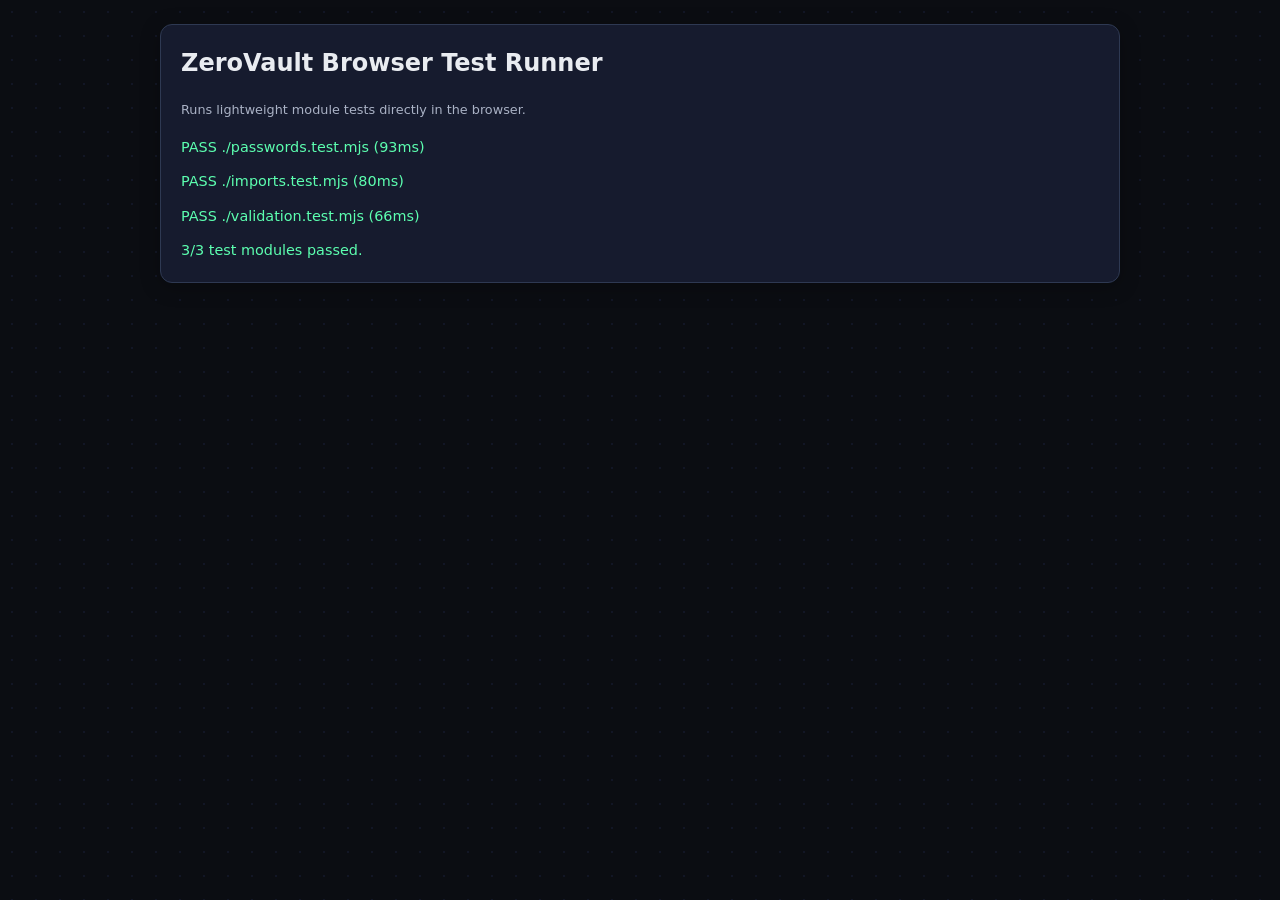
==== tests/index.html @ 539af024 "[Update] - Argon2id runtime integration hooks surfaced in create/security flows, with real runtime d" ====
<!doctype html>
<html lang="en">
<head>
  <meta charset="utf-8" />
  <meta name="viewport" content="width=device-width, initial-scale=1" />
  <title>ZeroVault Tests</title>
  <link rel="stylesheet" href="../styles.css" />
</head>
<body>
  <main class="container">
    <div class="card">
      <h2>ZeroVault Browser Test Runner</h2>
      <p class="small muted">Runs lightweight module tests directly in the browser.</p>
      <div id="results" class="stack-sm"></div>
    </div>
  </main>
  <script type="module" src="./runner.js"></script>
</body>
</html>
---- styles.css ----
/* Modern Reset & Base Styles */
:root {
  --bg: #0b0d12;
  --bg-dots: #121625;
  --panel: #161b2e;
  --panel-hover: #1c223a;
  --text: #e9ecf1;
  --muted: #aab2c5;
  --primary: #5267df;
  --primary-hover: #3d50bf;
  --secondary: #1e2642;
  --secondary-hover: #293254;
  --danger: #ff5c7a;
  --danger-hover: #d6405d;
  --ok: #5cffb0;
  --border: #2e3952;
  --radius: 12px;
  --font-main: 'Inter', system-ui, -apple-system, Segoe UI, Roboto, sans-serif;
  --shadow: 0 4px 20px rgba(0, 0, 0, 0.25);
  --transition: all 0.2s cubic-bezier(0.25, 0.46, 0.45, 0.94);
}

*,
*::before,
*::after {
  box-sizing: border-box;
}

body {
  margin: 0;
  font-family: var(--font-main);
  background-color: var(--bg);
  /* Dot grid pattern for subtle background texture */
  background-image: radial-gradient(var(--bg-dots) 1.5px, transparent 1.5px);
  background-size: 24px 24px;
  color: var(--text);
  line-height: 1.5;
  -webkit-font-smoothing: antialiased;
}

.skip-link {
  position: absolute;
  left: -9999px;
  top: 12px;
  z-index: 200;
  background: #fff;
  color: #111;
  padding: 10px 14px;
  border-radius: 8px;
}

.skip-link:focus {
  left: 12px;
}

/* Animations */
@keyframes fadeIn {
  from {
    opacity: 0;
    transform: translateY(10px);
  }

  to {
    opacity: 1;
    transform: translateY(0);
  }
}

#app {
  animation: fadeIn 0.4s ease-out;
}

/* SEO hidden content */
.seo-content {
  position: absolute;
  left: -9999px;
  width: 1px;
  height: 1px;
  overflow: hidden;
}

/* Header */
.header {
  display: flex;
  align-items: center;
  justify-content: space-between;
  padding: 16px 5%;
  background: rgba(11, 13, 18, 0.85);
  backdrop-filter: blur(12px);
  border-bottom: 1px solid var(--border);
  position: sticky;
  top: 0;
  z-index: 100;
  flex-wrap: wrap;
  /* Allow wrapping on small screens */
}

.header-left {
  display: flex;
  align-items: center;
  gap: 16px;
}

.logo {
  height: 38px;
  width: auto;
  border-radius: 8px;
  /* Optional: adds subtle rounding if square */
}

.header h1 {
  font-size: 1.25rem;
  margin: 0;
  background: linear-gradient(90deg, #fff, #aab2c5);
  background-clip: text;
  -webkit-background-clip: text;
  -webkit-text-fill-color: transparent;
  line-height: 1.2;
}

/* Container */
.container {
  max-width: 1000px;
  margin: 0 auto;
  padding: 24px 20px;
}

/* Footer */
.footer {
  padding: 24px 5%;
  border-top: 1px solid var(--border);
  color: var(--muted);
  text-align: center;
  background: var(--bg);
  margin-top: auto;
}

/* Cards & Panels */
.card {
  background: var(--panel);
  border: 1px solid var(--border);
  border-radius: var(--radius);
  padding: 20px;
  margin-bottom: 20px;
  box-shadow: var(--shadow);
  transition: var(--transition);
}

.card:hover {
  border-color: #404c6b;
}

.card h2 {
  margin-top: 0;
  font-size: 1.5rem;
}

.card h3 {
  margin-top: 0;
  font-size: 1.1rem;
  border-bottom: 1px solid var(--border);
  padding-bottom: 10px;
  margin-bottom: 16px;
}

/* Layout Grid */
.row {
  display: grid;
  grid-template-columns: repeat(auto-fit, minmax(280px, 1fr));
  gap: 20px;
}

/* Inputs */
label {
  display: block;
  font-size: 0.85rem;
  font-weight: 500;
  color: var(--muted);
  margin-bottom: 8px;
}

input,
textarea,
select {
  width: 100%;
  background: #0f1320;
  color: var(--text);
  border: 1px solid var(--border);
  border-radius: 8px;
  padding: 12px 14px;
  font-size: 0.95rem;
  font-family: inherit;
  transition: var(--transition);
  outline: none;
}

input:focus,
textarea:focus,
select:focus {
  border-color: var(--primary);
  box-shadow: 0 0 0 3px rgba(82, 103, 223, 0.15);
}

a:focus-visible,
button:focus-visible,
input:focus-visible,
textarea:focus-visible,
select:focus-visible,
[tabindex]:focus-visible {
  outline: 3px solid rgba(92, 255, 176, 0.45);
  outline-offset: 2px;
}

textarea {
  min-height: 100px;
  resize: vertical;
}

/* Buttons */
button {
  display: inline-flex;
  align-items: center;
  justify-content: center;
  border: none;
  background: var(--primary);
  color: #fff;
  padding: 10px 18px;
  border-radius: 8px;
  cursor: pointer;
  font-size: 0.9rem;
  font-weight: 500;
  transition: var(--transition);
}

button:hover:not(:disabled) {
  background: var(--primary-hover);
  transform: translateY(-1px);
}

button:active:not(:disabled) {
  transform: translateY(1px);
}

button:disabled {
  opacity: 0.5;
  cursor: not-allowed;
  filter: grayscale(1);
}

button.secondary {
  background: var(--secondary);
  color: var(--text);
  border: 1px solid var(--border);
}

button.secondary:hover:not(:disabled) {
  background: var(--secondary-hover);
  border-color: #404c6b;
}

button.danger {
  background: rgba(255, 92, 122, 0.1);
  color: var(--danger);
  border: 1px solid transparent;
}

button.danger:hover:not(:disabled) {
  background: rgba(255, 92, 122, 0.2);
  border-color: var(--danger);
}

button.small {
  padding: 4px 10px;
  font-size: 0.8rem;
}

.actions {
  display: flex;
  gap: 12px;
  flex-wrap: wrap;
  margin-top: 20px;
}

.actions.centered {
  justify-content: center;
}

.section-heading {
  display: flex;
  justify-content: space-between;
  align-items: center;
  gap: 12px;
  flex-wrap: wrap;
}

.wrap {
  flex-wrap: wrap;
}

.inline {
  display: inline-flex;
  align-items: center;
  gap: 10px;
}

.muted {
  color: var(--muted);
}

.stack-sm {
  display: flex;
  flex-direction: column;
  gap: 8px;
}

.stack-md {
  display: flex;
  flex-direction: column;
  gap: 16px;
}

.dashboard-grid {
  display: grid;
  grid-template-columns: 1fr 1.2fr;
  gap: 20px;
}

.split-grid {
  display: grid;
  grid-template-columns: repeat(2, minmax(0, 1fr));
  gap: 18px;
}

.top-gap {
  margin-top: 10px;
}

.stats-grid {
  display: grid;
  grid-template-columns: repeat(4, minmax(0, 1fr));
  gap: 12px;
}

.stat-card {
  background: #101524;
  border: 1px solid var(--border);
  border-radius: 10px;
  padding: 14px;
}

.stat-value {
  font-size: 1.6rem;
  font-weight: 700;
}

.badge {
  display: inline-flex;
  align-items: center;
  gap: 6px;
  padding: 4px 10px;
  border-radius: 999px;
  background: #101524;
  border: 1px solid var(--border);
  font-size: 0.8rem;
}

.badge-ok {
  color: var(--ok);
  border-color: rgba(92, 255, 176, 0.35);
}

.badge-warn {
  color: #ffd166;
  border-color: rgba(255, 209, 102, 0.35);
}

.badge-danger {
  color: var(--danger);
  border-color: rgba(255, 92, 122, 0.35);
}

.subtle-card {
  background: #101524;
  margin-bottom: 0;
}

.history-row {
  justify-content: space-between;
  padding: 8px 0;
  border-top: 1px solid rgba(255, 255, 255, 0.06);
}

.bulk-bar {
  position: sticky;
  top: 78px;
  z-index: 20;
}

.pagination-bar {
  justify-content: space-between;
  align-items: center;
  gap: 12px;
  margin-top: 14px;
}

.field-actions {
  margin-top: 8px;
}

.button-link {
  display: inline-flex;
  align-items: center;
  justify-content: center;
  border: 1px solid var(--border);
  background: var(--secondary);
  color: var(--text);
  padding: 10px 18px;
  border-radius: 8px;
  text-decoration: none;
  font-size: 0.9rem;
}

.button-link:hover {
  background: var(--secondary-hover);
}

#import_preview_host select {
  min-width: 130px;
}

.filter-checks,
.generator-checks,
.editor-toggles {
  gap: 12px;
  margin-top: 8px;
}

.generator-grid {
  align-items: center;
}

.sensitive-glow {
  box-shadow: 0 0 0 2px rgba(255, 92, 122, 0.25);
}

@media (max-width: 800px) {
  .dashboard-grid {
    grid-template-columns: 1fr;
  }

  .split-grid {
    grid-template-columns: 1fr;
  }

  .stats-grid {
    grid-template-columns: repeat(2, minmax(0, 1fr));
  }

  .header {
    padding: 14px 20px;
  }

  .container {
    padding: 16px 12px 28px;
  }

  .card {
    padding: 16px;
    margin-bottom: 14px;
  }

  .actions {
    gap: 8px;
  }

  .pagination-bar {
    flex-direction: column;
    align-items: stretch;
  }

  .actions button,
  .inline button {
    width: 100%;
  }

  .mobile-cards thead {
    display: none;
  }

  .mobile-cards,
  .mobile-cards tbody,
  .mobile-cards tr,
  .mobile-cards td {
    display: block;
    width: 100%;
  }

  .mobile-cards tr {
    border: 1px solid var(--border);
    margin-bottom: 12px;
    border-radius: 12px;
    overflow: hidden;
    background: rgba(255, 255, 255, 0.02);
  }

  .mobile-cards td {
    border: none;
    padding: 10px 12px;
  }

  .mobile-cards td[data-label]::before {
    content: attr(data-label);
    display: block;
    font-size: 0.72rem;
    text-transform: uppercase;
    color: var(--muted);
    margin-bottom: 4px;
    letter-spacing: 0.04em;
  }
}

/* Message Styles */
.notice {
  background: rgba(170, 178, 197, 0.1);
  padding: 12px;
  border-radius: 8px;
  color: var(--muted);
  font-size: 0.9rem;
}

.error {
  color: var(--danger);
  font-size: 0.9rem;
  margin-top: 5px;
}

.ok {
  color: var(--ok);
  font-size: 0.9rem;
  margin-top: 5px;
}

.small {
  color: var(--muted);
  font-size: 0.8rem;
  line-height: 1.4;
}

.hr {
  height: 1px;
  background: var(--border);
  margin: 24px 0;
  border: none;
}

/* Responsive Table */
.table-wrapper {
  width: 100%;
  overflow-x: auto;
  border-radius: var(--radius);
  border: 1px solid var(--border);
}

.table {
  width: 100%;
  border-collapse: collapse;
  white-space: nowrap;
}

.table th,
.table td {
  padding: 14px 16px;
  border-bottom: 1px solid var(--border);
  text-align: left;
}

.table th {
  background: rgba(15, 19, 32, 0.95);
  color: var(--muted);
  font-size: 0.8rem;
  text-transform: uppercase;
  letter-spacing: 0.05em;
  font-weight: 600;
  position: sticky;
  top: 0;
}

.table tr:last-child td {
  border-bottom: none;
}

.table tr:hover td {
  background: var(--panel-hover);
  transition: background 0.15s;
}

/* Mobile Optimizations */
@media (max-width: 768px) {
  .header {
    padding: 12px 16px;
    flex-direction: column;
    gap: 12px;
  }

  .header-left {
    flex-direction: column;
    text-align: center;
    gap: 8px;
    width: 100%;
  }

  /* Make logo slightly smaller on mobile */
  .logo {
    height: 48px;
    margin-bottom: 4px;
  }

  /* Reduce text size and ensure wrapping */
  .header h1 {
    font-size: 1.1rem;
    white-space: normal;
  }

  .header-actions {
    width: 100%;
    display: flex;
    justify-content: center;
  }

  .container {
    padding: 16px;
  }

  /* Stack buttons on very small screens */
  .actions {
    flex-direction: column;
  }

  .actions button {
    width: 100%;
  }

  /* Make table scrollable container */
  .table-wrapper {
    box-shadow: inset -10px 0 10px -10px rgba(0, 0, 0, 0.5);
  }

  /* Adjust modal sizes */
  #qr-overlay .card {
    width: 90% !important;
    margin: 0 auto;
  }
}

/* Entry Visual Identity */
.entry-icon {
  width: 32px;
  height: 32px;
  border-radius: 50%;
  color: #fff;
  display: flex;
  align-items: center;
  justify-content: center;
  font-size: 12px;
  font-weight: 600;
  text-transform: uppercase;
  flex-shrink: 0;
}

.title-cell {
  display: flex;
  align-items: center;
  gap: 12px;
}

.title-text {
  font-weight: 500;
  color: var(--text);
}

.meta-text {
  font-size: 0.75rem;
  color: var(--muted);
}

/* Keyboard Navigation */
tr.selected {
  background: rgba(82, 103, 223, 0.15) !important;
  /* distinct from hover */
  border-left: 3px solid var(--primary);
}

tr.archived {
  opacity: 0.6;
}

/* Scrollbar */
::-webkit-scrollbar {
  width: 8px;
  height: 8px;
}

::-webkit-scrollbar-track {
  background: var(--bg);
}

::-webkit-scrollbar-thumb {
  background: var(--border);
  border-radius: 4px;
}

::-webkit-scrollbar-thumb:hover {
  background: var(--muted);
}

/* QR Overlay */
#qr-overlay {
  backdrop-filter: blur(5px);
}

#qr-overlay img {
  max-width: 100%;
  height: auto;
  border-radius: 8px;
}

/* Drag and Drop Visuals */
.draggable-source {
  opacity: 0.4;
  border: 2px dashed var(--primary);
}

.drop-target-hover {
  background: rgba(82, 103, 223, 0.2) !important;
  transform: scale(1.02);
  border-color: var(--primary) !important;
}

.drop-zone {
  transition: all 0.2s;
  border: 2px dashed transparent;
}

.drop-zone.active-target {
  border-color: var(--primary);
  background: rgba(82, 103, 223, 0.05);
}

.tag-chip {
  display: inline-flex;
  align-items: center;
  padding: 4px 10px;
  background: var(--secondary);
  border: 1px solid var(--border);
  border-radius: 12px;
  font-size: 0.8rem;
  color: var(--text);
  margin-right: 6px;
  margin-bottom: 6px;
  cursor: pointer;
  transition: all 0.2s;
}

.tag-chip:hover {
  background: var(--secondary-hover);
  border-color: var(--muted);
}

/* Floating Drag Actions */
#drag-actions {
  position: fixed;
  bottom: 20px;
  left: 50%;
  transform: translateX(-50%) translateY(100px);
  display: flex;
  gap: 16px;
  padding: 12px 20px;
  background: var(--panel);
  border: 1px solid var(--border);
  border-radius: 50px;
  box-shadow: 0 10px 30px rgba(0, 0, 0, 0.5);
  z-index: 1000;
  transition: transform 0.3s cubic-bezier(0.175, 0.885, 0.32, 1.275);
}

#drag-actions.visible {
  transform: translateX(-50%) translateY(0);
}

.drag-action-btn {
  display: flex;
  align-items: center;
  gap: 8px;
  padding: 10px 20px;
  border-radius: 30px;
  border: 2px dashed var(--border);
  background: transparent;
  color: var(--muted);
  font-weight: 600;
  pointer-events: none;
  /* enabled when dragging */
}

.drag-action-btn.active {
  pointer-events: auto;
}

.drag-action-btn.archive-zone {
  border-color: var(--danger);
  color: var(--danger);
}

.drag-action-btn.favorite-zone {
  border-color: #ffc107;
  color: #ffc107;
}
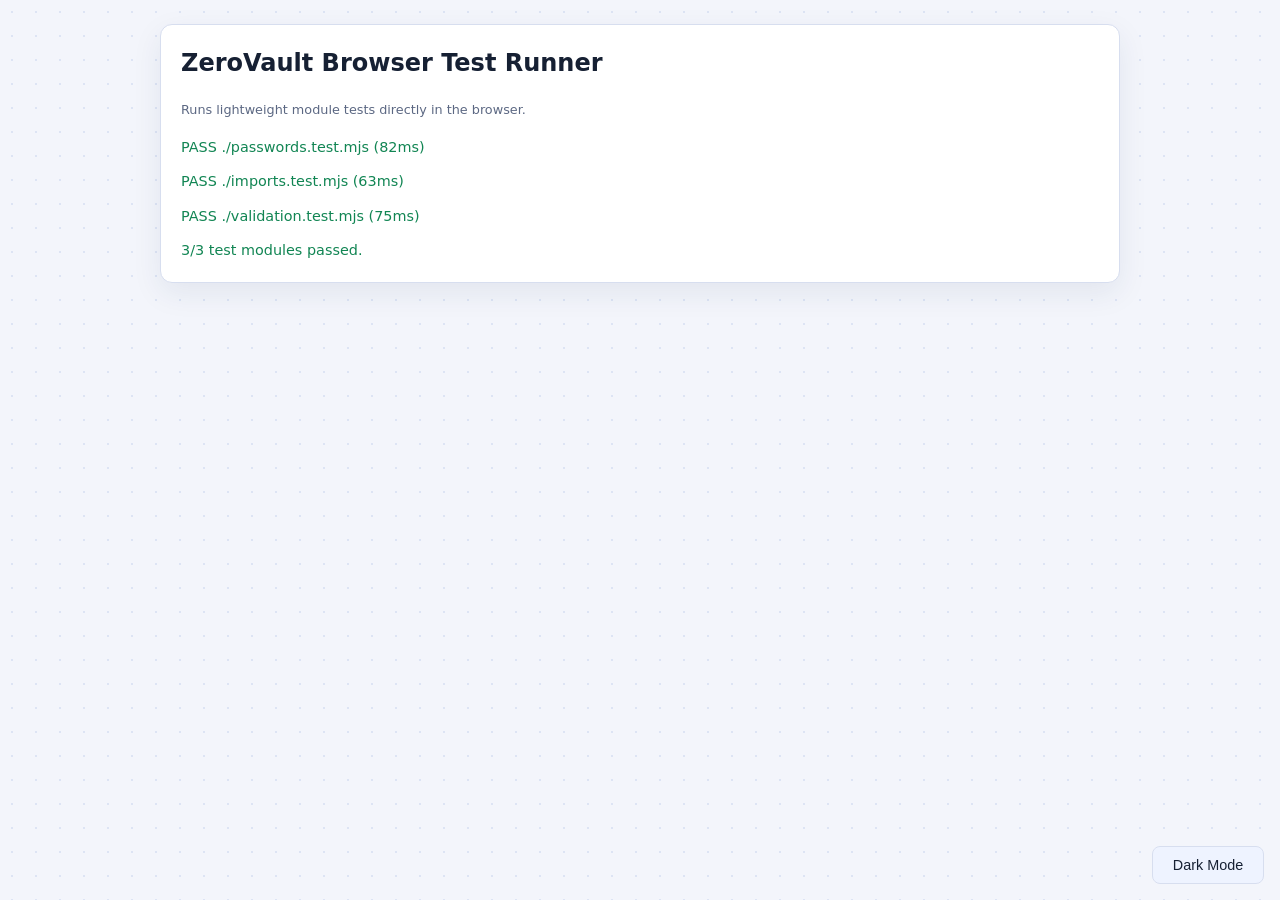
==== commit dda0d383: "[Update] Added dark mood functionalities" ====
--- a/tests/index.html
+++ b/tests/index.html
@@ -4,6 +4,7 @@
   <meta charset="utf-8" />
   <meta name="viewport" content="width=device-width, initial-scale=1" />
   <title>ZeroVault Tests</title>
+  <script src="../src/theme.js"></script>
   <link rel="stylesheet" href="../styles.css" />
 </head>
 <body>
@@ -17,4 +18,3 @@
   <script type="module" src="./runner.js"></script>
 </body>
 </html>
-
--- a/styles.css
+++ b/styles.css
@@ -4,6 +4,7 @@
   --bg-dots: #121625;
   --panel: #161b2e;
   --panel-hover: #1c223a;
+  --panel-soft: #101524;
   --text: #e9ecf1;
   --muted: #aab2c5;
   --primary: #5267df;
@@ -14,10 +15,54 @@
   --danger-hover: #d6405d;
   --ok: #5cffb0;
   --border: #2e3952;
+  --header-bg: rgba(11, 13, 18, 0.85);
+  --surface-overlay: rgba(255, 255, 255, 0.04);
+  --surface-contrast: #ffffff;
+  --surface-contrast-text: #111111;
+  --table-head-bg: rgba(15, 19, 32, 0.95);
+  --mobile-row-bg: rgba(255, 255, 255, 0.02);
+  --focus-ring: rgba(92, 255, 176, 0.45);
+  --primary-ring: rgba(82, 103, 223, 0.15);
+  --heading-grad-start: #ffffff;
+  --heading-grad-end: #aab2c5;
   --radius: 12px;
   --font-main: 'Inter', system-ui, -apple-system, Segoe UI, Roboto, sans-serif;
   --shadow: 0 4px 20px rgba(0, 0, 0, 0.25);
   --transition: all 0.2s cubic-bezier(0.25, 0.46, 0.45, 0.94);
+}
+
+html {
+  color-scheme: dark;
+}
+
+html[data-theme="light"] {
+  color-scheme: light;
+  --bg: #f3f5fb;
+  --bg-dots: #dde4f4;
+  --panel: #ffffff;
+  --panel-hover: #eef3ff;
+  --panel-soft: #f6f8fe;
+  --text: #162033;
+  --muted: #5c6883;
+  --primary: #3750d4;
+  --primary-hover: #2b42bc;
+  --secondary: #eef3ff;
+  --secondary-hover: #e1e9ff;
+  --danger: #c83f59;
+  --danger-hover: #a92b47;
+  --ok: #118553;
+  --border: #d7deef;
+  --header-bg: rgba(243, 245, 251, 0.88);
+  --surface-overlay: rgba(22, 32, 51, 0.05);
+  --surface-contrast: #ffffff;
+  --surface-contrast-text: #111111;
+  --table-head-bg: rgba(236, 241, 252, 0.95);
+  --mobile-row-bg: rgba(55, 80, 212, 0.04);
+  --focus-ring: rgba(55, 80, 212, 0.35);
+  --primary-ring: rgba(55, 80, 212, 0.18);
+  --heading-grad-start: #162033;
+  --heading-grad-end: #5c6883;
+  --shadow: 0 10px 30px rgba(31, 46, 83, 0.08);
 }
 
 *,
@@ -36,6 +81,7 @@
   color: var(--text);
   line-height: 1.5;
   -webkit-font-smoothing: antialiased;
+  transition: background-color 0.25s ease, color 0.25s ease;
 }
 
 .skip-link {
@@ -43,8 +89,8 @@
   left: -9999px;
   top: 12px;
   z-index: 200;
-  background: #fff;
-  color: #111;
+  background: var(--surface-contrast);
+  color: var(--surface-contrast-text);
   padding: 10px 14px;
   border-radius: 8px;
 }
@@ -85,7 +131,7 @@
   align-items: center;
   justify-content: space-between;
   padding: 16px 5%;
-  background: rgba(11, 13, 18, 0.85);
+  background: var(--header-bg);
   backdrop-filter: blur(12px);
   border-bottom: 1px solid var(--border);
   position: sticky;
@@ -101,6 +147,47 @@
   gap: 16px;
 }
 
+.header-nav,
+.footer-nav {
+  display: flex;
+  align-items: center;
+  gap: 10px;
+  flex-wrap: wrap;
+}
+
+.header-nav a,
+.footer-nav a {
+  color: var(--muted);
+  text-decoration: none;
+  padding: 8px 12px;
+  border-radius: 999px;
+  border: 1px solid transparent;
+  transition: var(--transition);
+}
+
+.header-nav a:hover,
+.header-nav a.active,
+.footer-nav a:hover {
+  color: var(--text);
+  border-color: var(--border);
+  background: var(--surface-overlay);
+}
+
+.header-right {
+  display: flex;
+  align-items: center;
+  justify-content: flex-end;
+  gap: 16px;
+  flex-wrap: wrap;
+}
+
+.header-actions {
+  display: flex;
+  align-items: center;
+  gap: 10px;
+  flex-wrap: wrap;
+}
+
 .logo {
   height: 38px;
   width: auto;
@@ -111,11 +198,22 @@
 .header h1 {
   font-size: 1.25rem;
   margin: 0;
-  background: linear-gradient(90deg, #fff, #aab2c5);
+  background: linear-gradient(90deg, var(--heading-grad-start), var(--heading-grad-end));
   background-clip: text;
   -webkit-background-clip: text;
   -webkit-text-fill-color: transparent;
   line-height: 1.2;
+}
+
+.theme-toggle {
+  min-width: 112px;
+}
+
+.theme-floating {
+  position: fixed;
+  right: 16px;
+  bottom: 16px;
+  z-index: 1001;
 }
 
 /* Container */
@@ -123,6 +221,74 @@
   max-width: 1000px;
   margin: 0 auto;
   padding: 24px 20px;
+}
+
+.docs-layout {
+  max-width: 1080px;
+}
+
+.docs-hero {
+  display: grid;
+  grid-template-columns: 1.2fr 0.8fr;
+  gap: 20px;
+  align-items: stretch;
+}
+
+.docs-grid {
+  display: grid;
+  grid-template-columns: repeat(2, minmax(0, 1fr));
+  gap: 20px;
+}
+
+.docs-list {
+  margin: 0;
+  padding-left: 18px;
+}
+
+.docs-list li + li {
+  margin-top: 8px;
+}
+
+.docs-actions {
+  margin-top: 14px;
+}
+
+.landing-grid {
+  display: grid;
+  grid-template-columns: 1.25fr 0.75fr;
+  gap: 20px;
+  margin-bottom: 20px;
+}
+
+.feature-grid {
+  display: grid;
+  grid-template-columns: repeat(3, minmax(0, 1fr));
+  gap: 20px;
+}
+
+.pill-list {
+  display: flex;
+  flex-wrap: wrap;
+  gap: 10px;
+}
+
+.pill-list span {
+  display: inline-flex;
+  align-items: center;
+  padding: 6px 12px;
+  border-radius: 999px;
+  border: 1px solid var(--border);
+  background: var(--panel-soft);
+  color: var(--text);
+  font-size: 0.85rem;
+}
+
+.content-prose p {
+  margin-top: 0;
+}
+
+.content-prose p + p {
+  margin-top: 12px;
 }
 
 /* Footer */
@@ -183,7 +349,7 @@
 textarea,
 select {
   width: 100%;
-  background: #0f1320;
+  background: var(--panel-soft);
   color: var(--text);
   border: 1px solid var(--border);
   border-radius: 8px;
@@ -198,7 +364,7 @@
 textarea:focus,
 select:focus {
   border-color: var(--primary);
-  box-shadow: 0 0 0 3px rgba(82, 103, 223, 0.15);
+  box-shadow: 0 0 0 3px var(--primary-ring);
 }
 
 a:focus-visible,
@@ -207,7 +373,7 @@
 textarea:focus-visible,
 select:focus-visible,
 [tabindex]:focus-visible {
-  outline: 3px solid rgba(92, 255, 176, 0.45);
+  outline: 3px solid var(--focus-ring);
   outline-offset: 2px;
 }
 
@@ -342,7 +508,7 @@
 }
 
 .stat-card {
-  background: #101524;
+  background: var(--panel-soft);
   border: 1px solid var(--border);
   border-radius: 10px;
   padding: 14px;
@@ -359,7 +525,7 @@
   gap: 6px;
   padding: 4px 10px;
   border-radius: 999px;
-  background: #101524;
+  background: var(--panel-soft);
   border: 1px solid var(--border);
   font-size: 0.8rem;
 }
@@ -380,7 +546,7 @@
 }
 
 .subtle-card {
-  background: #101524;
+  background: var(--panel-soft);
   margin-bottom: 0;
 }
 
@@ -500,7 +666,7 @@
     margin-bottom: 12px;
     border-radius: 12px;
     overflow: hidden;
-    background: rgba(255, 255, 255, 0.02);
+    background: var(--mobile-row-bg);
   }
 
   .mobile-cards td {
@@ -521,11 +687,22 @@
 
 /* Message Styles */
 .notice {
-  background: rgba(170, 178, 197, 0.1);
+  background: var(--surface-overlay);
   padding: 12px;
   border-radius: 8px;
   color: var(--muted);
   font-size: 0.9rem;
+}
+
+.global-error {
+  display: none;
+  color: var(--danger);
+  padding: 20px;
+  background: var(--surface-contrast);
+  border: 2px solid var(--danger);
+  border-radius: 12px;
+  margin: 20px;
+  box-shadow: var(--shadow);
 }
 
 .error {
@@ -575,7 +752,7 @@
 }
 
 .table th {
-  background: rgba(15, 19, 32, 0.95);
+  background: var(--table-head-bg);
   color: var(--muted);
   font-size: 0.8rem;
   text-transform: uppercase;
@@ -609,6 +786,16 @@
     width: 100%;
   }
 
+  .header-right {
+    width: 100%;
+    justify-content: center;
+  }
+
+  .header-nav,
+  .footer-nav {
+    justify-content: center;
+  }
+
   /* Make logo slightly smaller on mobile */
   .logo {
     height: 48px;
@@ -629,6 +816,13 @@
 
   .container {
     padding: 16px;
+  }
+
+  .docs-hero,
+  .docs-grid,
+  .landing-grid,
+  .feature-grid {
+    grid-template-columns: 1fr;
   }
 
   /* Stack buttons on very small screens */
@@ -716,12 +910,24 @@
 /* QR Overlay */
 #qr-overlay {
   backdrop-filter: blur(5px);
+  background: rgba(0, 0, 0, 0.8);
+}
+
+html[data-theme="light"] #qr-overlay {
+  background: rgba(19, 29, 48, 0.32);
 }
 
 #qr-overlay img {
   max-width: 100%;
   height: auto;
   border-radius: 8px;
+}
+
+.qr-dialog {
+  max-width: 520px;
+  text-align: center;
+  background: var(--surface-contrast);
+  color: var(--surface-contrast-text);
 }
 
 /* Drag and Drop Visuals */
